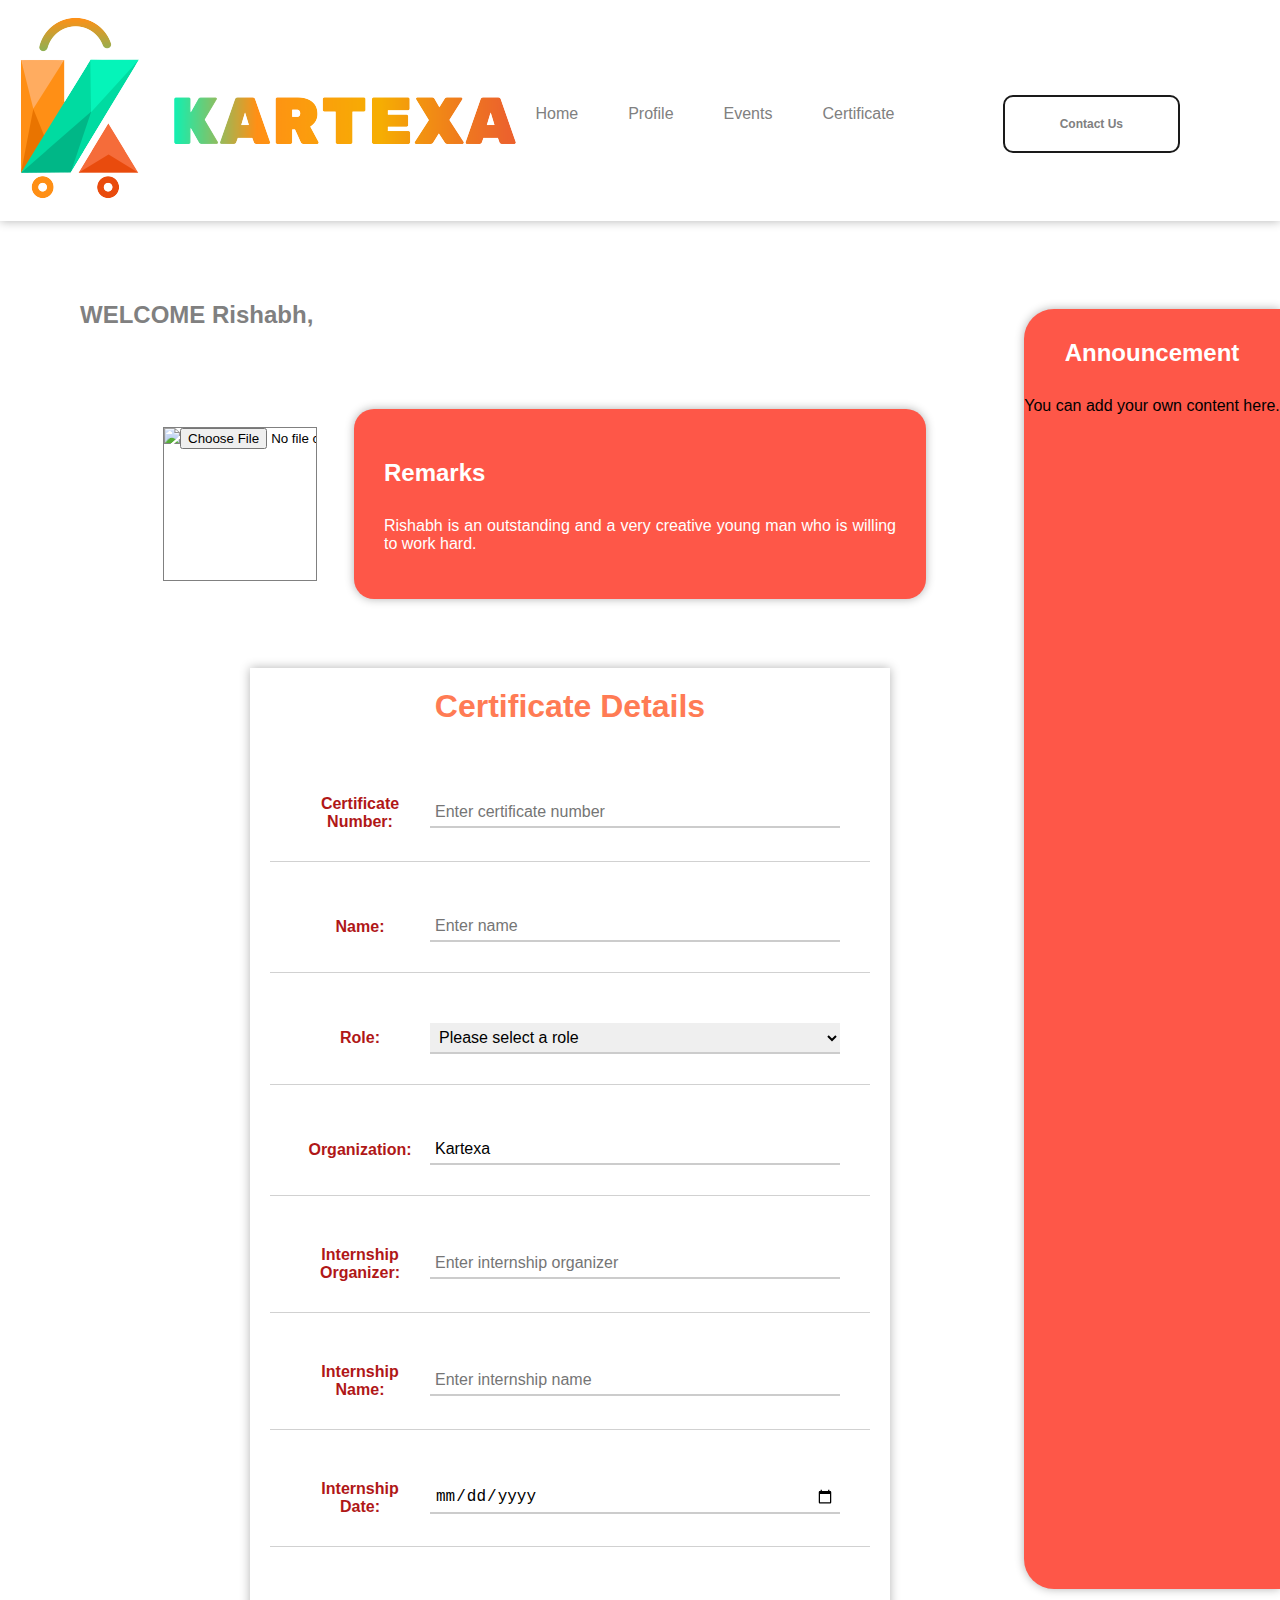
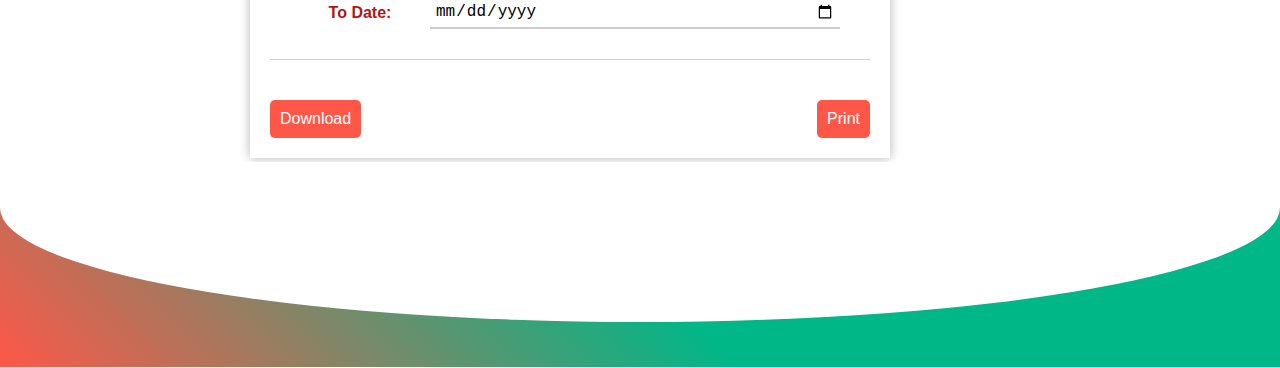
==== index.html @ 6e575df8 "Rename kartexa.html to index.html" ====
<!doctype html>
<html>
<head>
  <meta charset="UTF-8">
  <title>Certificate Generation</title>
  <llink rel="icon" href="Transparent 512.png">
  <link rel="stylesheet" type="text/css" href="kartexa.css">
</head>
<body>
  <script src="kartexa.js"></script>
  <header>
    <div class="logo">
      <img src="Text Logo.png" alt="Logo">
    </div>
    <nav>
      <ul>
        <li><a href="https://kartexa.com/pj/" target="_blank">Home</a></li>
        <li><a href="https://career.kartexa.com/profile/" target="_blank">Profile</a></li>
        <li><a href="#">Events</a></li>
        <li><a href="#">Certificate</a></li>
        <div>
        <button class="button_con" role="button"><a href="https://kartexa.com/pj/contact/" target="_blank">Contact Us</a></button>
        </div>
      </ul>
    </nav>
  </header><div>
  <h2 class="greeting">WELCOME Rishabh,</h2></div>
   <div class="card">
  <h2 class="card-header">Announcement</h2>
  <div class="card-body">
    <p> You can add your own content here.</p>
    <p></p>
  </div>
</div>
  <div class="container">
    <div class="certificate-number">
                <div class="card2">
  <h2 class="card-heading">Remarks</h2>
  <p class="card-paragraph">Rishabh is an outstanding and a very creative young man who is willing to work hard.</p>
</div>
    </div>
      <div class="profile-pic-div">
  <img src="image.jpg" class="photo">
  <input type="file" class="file" accept="image/png, image/jpeg">
  <label for="file" class="uploadBtn"></label>
</div>

<script src="app.js"></script>
      <div class="card3">
  <h1>Certificate Details</h1>
  <form>
    <div class="form-row">
      <label for="cert-no">Certificate Number:</label>
      <input type="text" id="cert-no" name="cert-no" placeholder="Enter certificate number" required>
    </div>
    <div class="form-row">
      <label for="name">Name:</label>
      <input type="text" id="name" name="name"  placeholder="Enter name" required>
    </div>
    <div class="form-row">
      <label for="role">Role:</label>
      <select id="role" name="role" required>
        <option value="">Please select a role</option>
        <option value="frontend">Frontend</option>
        <option value="backend">Backend</option>
        <option value="fullstack">Full Stack</option>
        <option value="react">React</option>
        <option value="flutter">Flutter</option>
        <option value="uiux">UI/UX</option>
      </select>
    </div>
    <div class="form-row">
      <label for="org">Organization:</label>
      <input type="text" id="org" name="org" value="Kartexa" readonly>
    </div>
    <div class="form-row">
        <label for="internshipOrganizer">Internship Organizer:</label>
        <input type="text" id="internshipOrganizer" name="internshipOrganizer" placeholder="Enter internship organizer" required>
      </div>
    <div class="form-row">
        <label for="internshipName">Internship Name:</label>
        <input type="text" id="internshipName" name="internshipName" placeholder="Enter internship name" required>
      </div>
    <div class="form-row">
      <label for="start-date">Internship Date:</label>
      <input type="date" id="start-date" name="start-date" required>
    </div>
    <div class="form-row">
      <label for="end-date">To Date:</label>
      <input type="date" id="end-date" name="end-date" required>
     </div>
    <div class="btn-row">
      <input type="submit" class="download-btn" type="button" value="Download">
      <script src="https://unpkg.com/pdf-lib/dist/pdf-lib.min.js"></script>
      <script src="https://unpkg.com/@pdf-lib/fontkit@0.0.4"></script>
      <script src="filesaver.js"></script>
      <script src="index.js"></script>
      <button class="print-btn" onlclick="printFunction()">Print</button>
    </div>
  </form>
        
</div>
      <div class="bottom-rectangle">
        <div class="curved-cut"></div>
</div>


<script src="app.js"></script>

</body>
</html>
---- kartexa.css ----
body {
	font-family: Arial, sans-serif;
	margin: 0;
	padding: 0;
  }
  .greeting{
	margin:5rem;
	color:gray;
  }
  .container{
	text-align:center;
  }
  .Info{
	margin-left: auto;
	margin-right: auto;
  }
  .logo{
	 width: 150px;
  height: auto; 
  }
  header {
	color: #fff;
	display: flex;
	justify-content: space-between;
	padding: 15px;
	box-shadow: 0 0 10px rgba(0, 0, 0, 0.3);

  }
  
  nav{
	
	  margin:0 auto;
	  text-align: center;
  }
  
  nav ul {
	display: flex;
	text-align: center;
	list-style: none;
	margin-top: 50px;
	padding: 30px;
  }
  
  nav a {
	display: block;
	padding: 10px 25px;
	text-decoration: none;
	color: grey;
	position: relative;
  }
  
  nav a::after {
	content: "";
	position: absolute;
	bottom: -10px;
	left: 0;
	right: 0;
	height: 2px;
	width:0;
	 background: linear-gradient(to right, #FE5748, #FF6542, #00DBA1);
	transition: 0.3s;
  }
  
  nav a:hover::after {
	width: 100%;
  }
  
  
  nav a:hover {
	color: black;
  }
  
  /* CSS */
  .button_con {
	 background-color: transparent;
	border: 2px solid #1A1A1A;
	border-radius: 10px;
	color: #3B3B3B;
	cursor: pointer;
	font-size: 12px;
	font-weight: 600;
	padding: 10px 30px;
	transition: all 300ms ease-in-out;
	float: right;
	position: absolute;
	right: 100px;
  }
  
  button:hover {
	background: linear-gradient(135deg, #ff6c3f 0%, #fe4350 100%);
	color: #fff;
  }
  
  .card{
	background:#FE5748;
	  width: 20%;
	height: 80rem;
	 box-shadow: 0 0 10px rgba(0, 0, 0, 0.3);
	display: inline-block;
	margin: -100px 0;
	border-top-left-radius: 30px;
	border-bottom-left-radius: 30px;
	text-align: center;
	float: right;
  }
  .card-header {
	color: white;
	font-weight: bold;
	padding: 10px;
  }
  .card2 {
	background:#FE5748;
	border-radius: 20px;
	 box-shadow: 0 0 10px rgba(0, 0, 0, 0.3);
	padding: 30px;
	text-align:center;
	width: 40%;
	margin: auto;
  }
  .card-heading {
	color:white;
	text-align: left;
	font-weight: bold;
	margin-bottom: 30px;
  }
  
  .card-paragraph {
	color:white;
	text-align: justify;
  }
  
  .profile-pic-div{
	 display: flex;
	  height: 9.5rem;
	  width: 9.5rem;
	  margin-left:15rem;
	  margin-top:-95px;
	  top: 50%;
	  left: 50%;
	  transform: translate(-50%,-50%);
	  border-radius: 0%;
	  overflow: hidden;
	  border: 1px solid grey;
  }
  
  #photo{
	  height: 100%;
	  width: 100%;
  }
  
  #file{
	  display: none;
  }
  
  #uploadBtn{
	  height: 40px;
	  width: 100%;
	  position: absolute;
	  bottom: 0;
	  left: 50%;
	  transform: translateX(-50%);
	  text-align: center;
	  background: rgba(0, 0, 0, 0.7);
	  color: wheat;
	  line-height: 30px;
	  font-family: sans-serif;
	  font-size: 15px;
	  cursor: pointer;
	  display: none;
  }
  .card3 {
	margin: 10px 250px 9px;
	width: 600px;
	background-color: #fff;
	box-shadow: 0 0 10px rgba(0, 0, 0, 0.3);
	padding: 20px;
  }
  
  h1 {
	margin: 0 0 30px;
	text-align:center;
	font-weight: bold;
	color:#FF7B54;
  }
  
  form {
	display: flex;
	flex-direction: column;
  }
  
  .form-row {
	display: flex;
	align-items: center;
	margin: 10px 0;
	padding:30px;
	 border-bottom: 1px solid #d1d1d1;
  }
  
  label {
	display: inline-block;
	width: 120px;
	font-weight: bold;
	color: #b01717;
  }
  
  input[type="text"], select, input[type="date"] {
	flex: 1;
	border: none;
	border-bottom: 2px solid #ccc;
	margin-left: 10px;
	font-size: 16px;
	padding: 5px;
	transition: all 0.3s ease;
  }
  
  input[type="text"]:hover, select:hover, input[type="date"]:hover {
	 border-bottom-color: #00DBA1;
  }
	
  input[type="text"]:focus, select:focus, input[type="date"]:focus {
	outline: none;
	border-bottom-color: #FE5748;
  }
  
  select option[value=""] {
	display: none;
  }
  
  .btn-row {
	display: flex;
	justify-content: space-between;
	margin-top: 30px;
  }
  .download-btn {
	background-color: #FE5748;
	color: #fff;
	border: none;
	border-radius: 5px;
	font-size: 16px;
	padding: 10px;
  }
  .download-btn:hover{
	background: rgb(113,21,0);
	background: linear-gradient(90deg, rgba(113,21,0,1) 0%, rgba(149,73,15,1) 41%, rgba(10,250,167,1) 100%);
  }
  
  .print-btn{
	background-color:#FE5748;
	color: #fff;
	border: none;
	border-radius: 5px;
	font-size: 16px;
	padding: 10px;
  }
  
  .print-btn :hover{
	background: rgb(113,21,0);
	background: linear-gradient(90deg, rgba(113,21,0,1) 0%, rgba(149,73,15,1) 41%, rgba(10,250,167,1) 100%);
  }
  .bottom-rectangle {
	width: 100%;
	height: 200px;
  background: linear-gradient(-135deg, rgba(0, 183, 135, 1) 50%, #FE5748 100%);
	position: relative;
  }
  
  .curved-cut {
	width: 100%;
	height: 10rem;
	background-color: #fff;
	border-bottom-left-radius: 70% 100%;
	border-bottom-right-radius: 70% 100%;
	position: absolute;
	top: -5px;
	left: 0;
  }
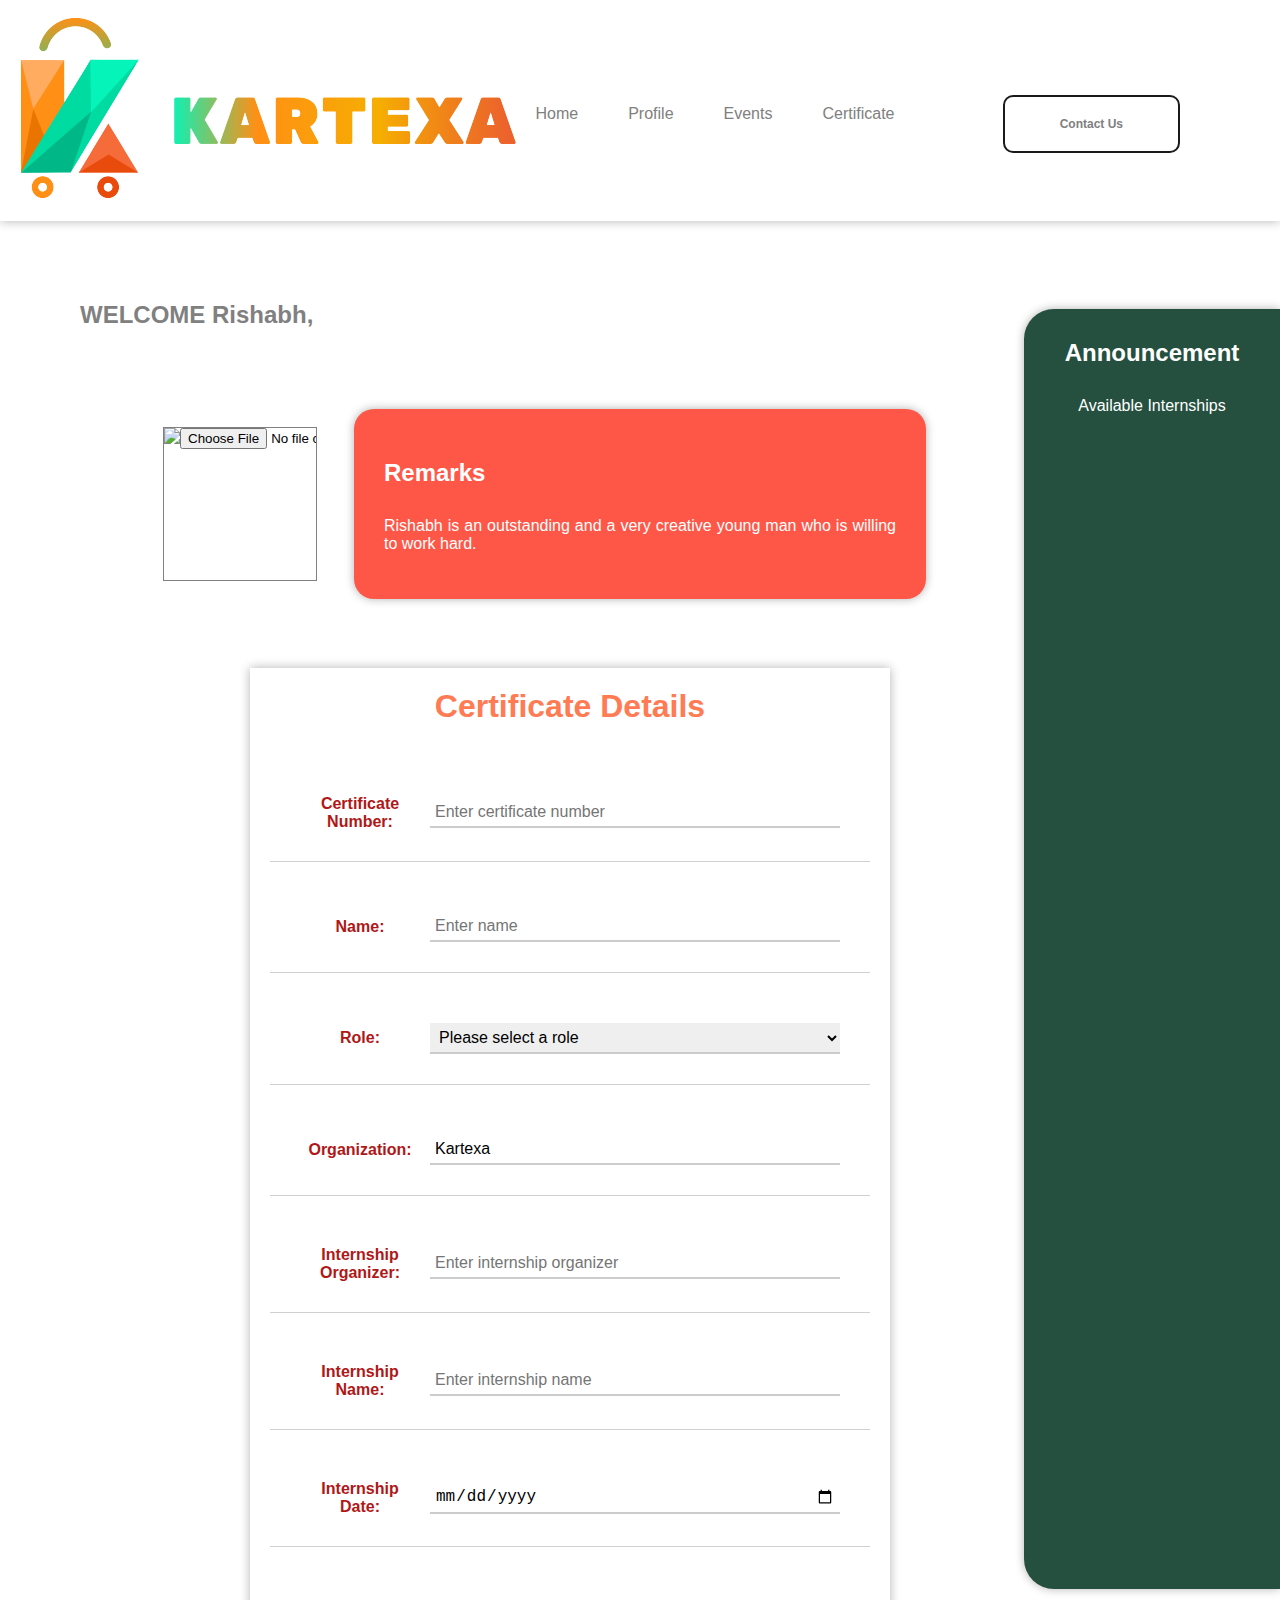
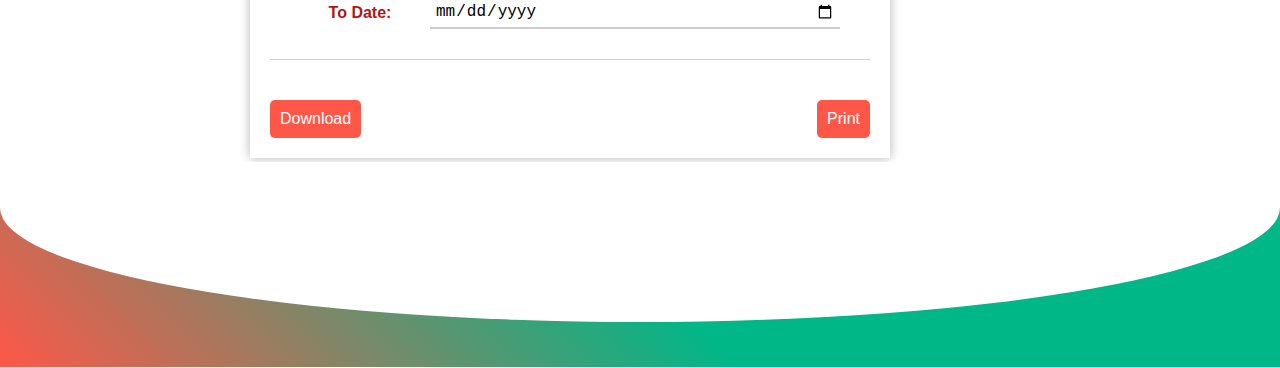
==== commit 219ff2c5: "Update index.html" ====
--- a/index.html
+++ b/index.html
@@ -28,7 +28,7 @@
    <div class="card">
   <h2 class="card-header">Announcement</h2>
   <div class="card-body">
-    <p> You can add your own content here.</p>
+    <p> Available Internships</p>
     <p></p>
   </div>
 </div>
--- a/kartexa.css
+++ b/kartexa.css
@@ -3,10 +3,7 @@
 	margin: 0;
 	padding: 0;
   }
-  .greeting{
-	margin:5rem;
-	color:gray;
-  }
+ 
   .container{
 	text-align:center;
   }
@@ -14,6 +11,7 @@
 	margin-left: auto;
 	margin-right: auto;
   }
+  /*navigation bar*/
   .logo{
 	 width: 150px;
   height: auto; 
@@ -68,6 +66,11 @@
   
   nav a:hover {
 	color: black;
+  }
+  /*welcome*/
+  .greeting{
+	margin:5rem;
+	color:gray;
   }
   
   /* CSS */
@@ -90,9 +93,9 @@
 	background: linear-gradient(135deg, #ff6c3f 0%, #fe4350 100%);
 	color: #fff;
   }
-  
+  /*announcement*/
   .card{
-	background:#FE5748;
+	background:#25503f;
 	  width: 20%;
 	height: 80rem;
 	 box-shadow: 0 0 10px rgba(0, 0, 0, 0.3);
@@ -103,13 +106,18 @@
 	text-align: center;
 	float: right;
   }
+  .card-body{
+	color: white;
+  }
   .card-header {
 	color: white;
 	font-weight: bold;
 	padding: 10px;
   }
+  /*remarks*/
   .card2 {
 	background:#FE5748;
+	
 	border-radius: 20px;
 	 box-shadow: 0 0 10px rgba(0, 0, 0, 0.3);
 	padding: 30px;
@@ -128,7 +136,7 @@
 	color:white;
 	text-align: justify;
   }
-  
+  /*profile pic*/
   .profile-pic-div{
 	 display: flex;
 	  height: 9.5rem;
@@ -161,13 +169,14 @@
 	  transform: translateX(-50%);
 	  text-align: center;
 	  background: rgba(0, 0, 0, 0.7);
-	  color: wheat;
+	  color: black;
 	  line-height: 30px;
 	  font-family: sans-serif;
 	  font-size: 15px;
 	  cursor: pointer;
 	  display: none;
   }
+  /*certificate form*/
   .card3 {
 	margin: 10px 250px 9px;
 	width: 600px;
@@ -225,7 +234,7 @@
   select option[value=""] {
 	display: none;
   }
-  
+  /*download and print button*/
   .btn-row {
 	display: flex;
 	justify-content: space-between;
@@ -257,6 +266,8 @@
 	background: rgb(113,21,0);
 	background: linear-gradient(90deg, rgba(113,21,0,1) 0%, rgba(149,73,15,1) 41%, rgba(10,250,167,1) 100%);
   }
+
+  /*bottom design*/
   .bottom-rectangle {
 	width: 100%;
 	height: 200px;
@@ -273,4 +284,4 @@
 	position: absolute;
 	top: -5px;
 	left: 0;
-  }+  }
